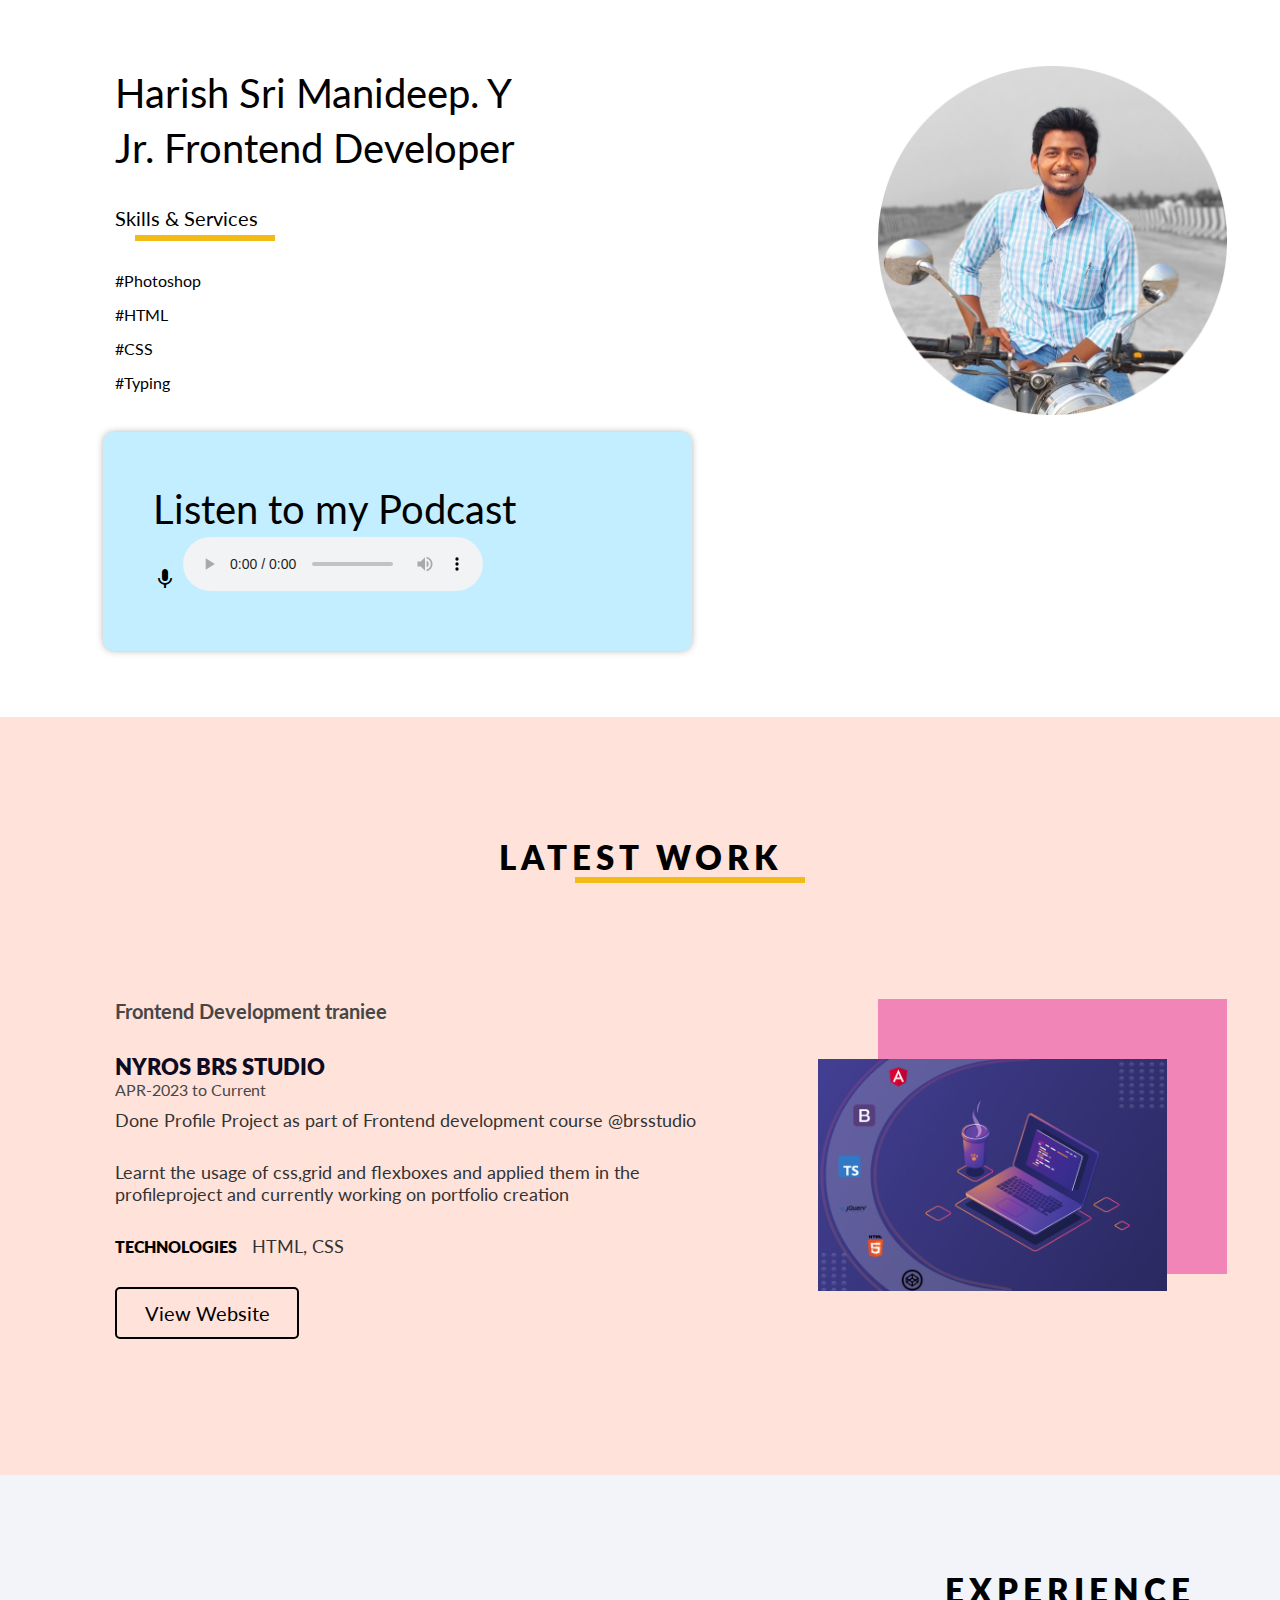
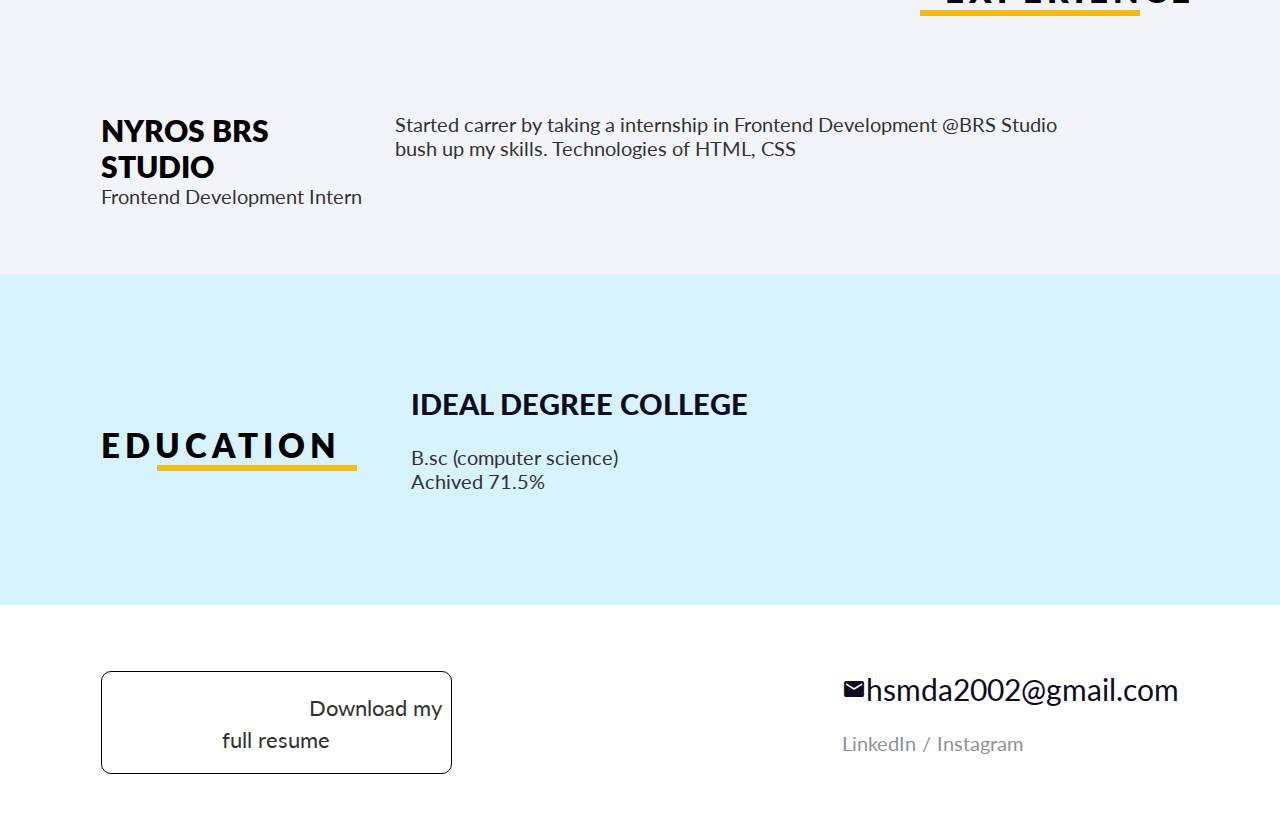
==== index.html @ b89f5451 "first commit" ====
<!DOCTYPE html>
<html>

<head>
    <meta http-equiv="Content-Type" content="text/html; charset=iso-8859-1" />
    <meta name="viewport" content="width=device-width, initial-scale=1">
    <title>Portfolio</title>
    <link href="assets/style.css" type="text/css" rel="stylesheet" />
    <link rel="stylesheet" type="text/css" href="https://fonts.googleapis.com/css?family=Lato:300,400,700,900" />
    <link href="https://fonts.googleapis.com/icon?family=Material+Icons" rel="stylesheet">
</head>


<body>
    <!-- header start -->
    <header>
        <div class="container">
            <div class="row">
                <!-- header right block satrt -->
                <div class="column_4">
                    <div class="hdr_rgt">
                        <img src="assets/img/profile_pic.jpeg" />
                    </div>
                </div>
                <!-- header right block end -->
                <!-- header left block start -->
                <div class="column_8">
                    <div class="hdr_lft">
                        <h2>Harish Sri Manideep. Y <br />Jr. Frontend Developer</h2>
                        <h6>Skills & Services <span></span></h6>
                        <!-- Skils and services start -->
                        <div class="skils_blk">
                            <ul>
                                <li>#Photoshop</li>
                                <li>#HTML </li>
                                <li>#CSS</li>
                                <li>#Typing</li>
                            </ul>

                        </div>
                        <!-- Skils and services end -->

                        <!-- Podcasr start -->
                        <div class="pod_cast_blk">
                            <h2>Listen to my Podcast</h2>
                            <i class="material-icons">mic
                                <audio src="assets/Audio/Podcast.mp3" controls class="audio"></audio></i>
                        </div>
                        <!-- Podcasr end -->
                    </div>
                </div>
                <!-- header left block end -->


            </div>
        </div>
    </header>
    <!-- header end -->

    <!-- Latest Work start -->
    <section class="latst_wrks">
        <div class="container">
            <h2>Latest Work <span></span></h2>
            <!-- Frontend Development start -->
            <div class="row revrs_blk">
                <div class="column_4">
                    <div class="latst_wrks_rgt">
                        <img src="assets/img/frontend.png" />
                    </div>
                </div>

                <div class="column_8">
                    <div class="latst_wrks_cntnt">
                        <h5>Frontend Development traniee</h5>
                        <h4>NYROS BRS STUDIO</h4>
                        <h6>APR-2023 to Current</h6>
                        <p>Done Profile Project as part of Frontend development course @brsstudio</p>
                        <p>Learnt the usage of css,grid and flexboxes and applied them in the profileproject and
                            currently working on portfolio creation</p>
                        <p><span>Technologies</span> HTML, CSS</p>
                        <a href="#" class="view_web_btn">View Website</a>
                    </div>
                </div>

            </div>
            <!-- Frontend Development end -->

            <div class="clr"></div>
    </section>
    <!-- Latest Work end -->

    <!-- Experience block start -->
    <section class="exprinc_block">
        <div class="container">
            <h2>Experience <span></span></h2>
            <div class="clr"></div>
            <div class="row">
                <div class="column_3">
                    <h3>Nyros BRS studio</h3>
                    <p>Frontend Development Intern <br /> </p>
                </div>
                <div class="column_9">
                    <p>Started carrer by taking a internship in Frontend Development @BRS Studio <br> bush up my
                        skills.
                        Technologies of HTML, CSS </p>
                </div>
            </div>

        </div>
    </section>
    <!-- Experience block end -->

    <!-- Education block start -->
    <section class="eductin_block">
        <div class="container">
            <div class="row">
                <div class="column_3">
                    <h2>Education <span></span></h2>
                </div>
                <div class="column_9">
                    <div class="row">
                        <div class="column_12">
                            <h3>Ideal Degree College</h3>
                            <p><br /> B.sc (computer science)</p>
                            <p>Achived 71.5% </p>
                        </div>
                    </div>

                </div>
            </div>
        </div>
    </section>
    <!-- Education block end -->

    <!-- footer start -->
    <footer>
        <div class="container">
            <div class="row">
                <div class="column_4">
                    <a href="assets/Harish Sri Manideep (R).pdf" class="download_cv"><i
                            class="material-icons">download</i>
                        Download my full
                        resume</a>
                </div>
                <div class="column_8">
                    <div class="email_social">
                        <h3><i class="material-icons">mail</i>hsmda2002@gmail.com</h3>
                        <ul>
                            <li><a
                                    href="https://www.linkedin.com/in/harish-sri-manideep-yelamarthi-921355247/">LinkedIn</a>
                            </li>
                            <li>/</li>
                            <li><a href="https://www.instagram.com/harish_167_md/">Instagram</a></li>
                        </ul>
                    </div>
                </div>
            </div>
        </div>
    </footer>
    <!-- footer end -->



</body>

</html>
---- assets/style.css ----
html,
body,
ul,
li,
a,
p,
span,
img,
h1,
h2,
h3,
h4,
h5,
h6 {
    padding: 0px;
    margin: 0px;
}

body {
    font-family: "lato";
}

img {
    max-width: 100% !important;
}

.clr {
    clear: both;
}

input,
textarea {
    outline: none;
}

/* Grid Flex Layout 
--------------------
*/

.row {
    display: flex;
    flex-wrap: wrap;
}

.column_1 {
    flex: 1;
    margin: 1em;
}

.column_2 {
    flex: 2;
    margin: 1em;
}

.column_3 {
    flex: 3;
    margin: 1em;
}

.column_4 {
    flex: 4;
    margin: 1em;
}

.column_5 {
    flex: 5;
    margin: 1em;
}

.column_6 {
    flex: 6;
    margin: 1em;
}

.column_7 {
    flex: 7;
    margin: 1em;
}

.column_8 {
    flex: 8;
    margin: 1em;
}

.column_9 {
    flex: 9;
    margin: 1em;
}

.column_10 {
    flex: 10;
    margin: 1em;
}

.column_11 {
    flex: 11;
    margin: 1em;
}

.column_12 {
    flex: 12;
    margin: 1em;
}

/* Container Wrapper
--------------------
*/

.container {
    box-sizing: border-box;
    max-width: 1140px;
    width: 100%;
    padding-right: 15px;
    padding-left: 15px;
    margin-right: auto;
    margin-left: auto;
}

/* Header
--------------------
*/

header {
    background: url(../img/profile_bg.png) right no-repeat;
    background-size: contain;
    padding: 50px 0;
}

header .column_8 {
    right: 33%;
    position: relative;
}

header .column_4 {
    left: 70%;
    position: relative;
}

.hdr_lft h2 {
    font-size: 40px;
    font-weight: 400;
    font-family: "lato";
    line-height: 55px;
}

.hdr_rgt img {
    width: 100%;
}

.hdr_lft h6 {
    font-size: 20px;
    font-weight: 400;
    font-family: "lato";
    margin-top: 30px;
}

.hdr_lft h6 span {
    width: 140px;
    height: 6px;
    background: #f2bb16;
    display: block;
    margin-left: 20px;
    margin-top: 5px;
}

/* Skills
--------------------
*/

.skils_blk {
    display: flex;
    margin-top: 15px;
}

.skils_blk ul {
    list-style: none;
    flex: 4;
}

.skils_blk ul li {
    margin-top: 15px;
}

.pod_cast_blk {
    margin-top: 40px;
    position: relative;
    left: -12px;
    box-shadow: 0px 0px 9px -2px #888;
    border-radius: 10px;
    width: 90%;
    padding: 50px;
    width: 70%;
    background-color: rgb(195, 238, 255);
}

.material-icons {
    margin-bottom: 10px;
}

/*.pod_cast_blk img{width: 60%;}*/

/* Latest Works
--------------------
*/

.latst_wrks {
    background: #ffe3db;
    width: 100%;
    padding: 120px 0;
}

.latst_wrks h2 {
    font-size: 33px;
    font-weight: 800;
    font-family: "lato";
    text-align: center;
    margin-bottom: 100px;
    text-transform: uppercase;
    letter-spacing: 5px;
}

.latst_wrks h2 span {
    width: 230px;
    height: 6px;
    background: #f2bb16;
    display: block;
    margin: 0 auto;
    position: relative;
    left: 50px;
}

.latst_wrks h5 {
    font-size: 20px;
    color: #474747;
    font-family: "lato";
    margin-bottom: 30px;
}

.latst_wrks h4 {
    font-size: 22px;
    font-weight: 800;
    font-family: "lato";
    color: #0d0c22;
    margin-top: 10px;
}

.latst_wrks h6 {
    font-size: 16px;
    font-weight: 400;
    color: #474747;
    font-family: "lato";
    margin-bottom: 10px;
}

.latst_wrks p {
    font-size: 18px;
    font-weight: 400;
    color: #333;
    font-family: "lato";
    margin-bottom: 30px;
}

.latst_wrks p span {
    color: #000;
    text-transform: uppercase;
    font-weight: 800;
    font-family: "lato";
    margin-right: 10px;
    font-size: 16px;
}

.latst_wrks_rgt {
    background: #f285b8;
    padding: 20px 0;
}

.latst_wrks_rgt img {
    position: relative;
    top: 40px;
    right: 60px;
    width: 100%;
}

.view_web_btn {
    border: 2px solid #000;
    color: #000;
    display: block;
    border-radius: 5px;
    width: 180px;
    padding: 12px 0;
    text-align: center;
    font-size: 20px;
    font-weight: normal;
    font-family: "lato";
    text-decoration: none;
    margin-top: 15px;
}

.back_end_blk {
    margin-top: 100px;
}

.back_end_blk .latst_wrks_cntnt {
    float: right;
}

.back_end_blk .latst_wrks_rgt {
    background: #2e5ff2;
    padding: 20px 0;
}

.back_end_blk .latst_wrks_rgt img {
    position: relative;
    top: 40px;
    left: 60px;
    width: 100%;
}

.back_end_blk .column_4 {
    margin-right: 2em;
    position: relative;
    left: 1.5%;
}

.back_end_blk .column_8 {
    position: relative;
    left: 6%;
}

.sr_java_blk {
    margin-top: 100px;
}

.sr_java_blk .latst_wrks_rgt {
    background: #78be20;
    padding: 20px 0;
}

/* Experience
--------------------
*/

.exprinc_block {
    background: #f3f4f9;
    padding: 50px 0;
    overflow: hidden;
}

.exprinc_block h2 {
    font-size: 33px;
    font-weight: 800;
    font-family: "lato";
    margin-bottom: 80px;
    float: right;
    text-transform: uppercase;
    letter-spacing: 5px;
    margin-top: 45px;
}

.exprinc_block h2 span {
    width: 220px;
    height: 6px;
    background: #f2bb16;
    display: block;
    margin: 0 auto;
    position: relative;
    right: 40px;
}

.exprinc_block h3 {
    font-size: 30px;
    font-weight: 800;
    font-family: "lato";
    color: #000;
    text-transform: uppercase;
}

.exprinc_block p {
    font-size: 20px;
    font-weight: 400;
    font-family: "lato";
    color: #333;
}

.eductin_block {
    background: #d6f3ff;
    padding: 50px 0 80px;
    overflow: hidden;
}

.eductin_block h2 {
    font-size: 33px;
    font-weight: 800;
    font-family: "lato";
    text-transform: uppercase;
    letter-spacing: 5px;
    position: relative;
    top: 50%;
}

.eductin_block h2 span {
    width: 200px;
    height: 6px;
    background: #f2bb16;
    display: block;
    margin: 0 auto;
    position: relative;
    left: 25px;
}

.eductin_block h3 {
    font-size: 29px;
    font-weight: 900;
    font-family: "lato";
    color: #0d0c22;
    text-transform: uppercase;
    margin-top: 30px;
}

.eductin_block p {
    font-size: 20px;
    font-weight: 400;
    font-family: "lato";
    color: #323232;
}

/* Footer STyles
--------------------
*/

footer {
    background: #fff;
    padding: 50px 0;
}

/* Download CSV
--------------------
*/

.download_cv {
    width: 100%;
    border: 1px solid #000;
    border-radius: 10px;
    display: block;
    padding: 20px 0;
    text-align: center;
    font-size: 22px;
    font-weight: 400;
    font-family: "lato";
    color: #323232;
    text-decoration: none;
}

.download_cv i img {
    width: 30px;
    position: relative;
    top: 5px;
    margin-right: 15px;
}

/* Email Social
--------------------
*/

.email_social {
    float: right;
}

.email_social h3 {
    font-size: 30px;
    font-weight: 400;
    font-family: "lato";
    color: #0d0c22;
}

.email_social h3 i img {
    width: 35px;
    position: relative;
    top: 9px;
    margin-right: 15px;
}

.email_social ul {
    list-style: none;
}

.email_social ul li {
    margin-top: 20px;
    margin-right: 6px;
}

.email_social ul li,
.email_social ul li a {
    float: left;
    font-size: 20px;
    font-weight: 400;
    font-family: "lato";
    color: #909095;
    text-decoration: none;
}

/* Reverse Block
--------------------
*/

.revrs_blk .column_8 {
    right: 33%;
    position: relative;
}

.revrs_blk .column_4 {
    left: 70%;
    position: relative;
}

.sr_java_blk .column_8 {
    right: 33%;
    position: relative;
}

.sr_java_blk .column_4 {
    left: 70%;
    position: relative;
}

.latst_wrks_cntnt {
    width: 90%;
}

/* Responsive Large Screens
---------------------------
*/
@media (max-width: 1024px) {
    .revrs_blk .column_8 {
        right: 33%;
    }

    .sr_java_blk .column_8 {
        right: 33%;
    }

    .revrs_blk .column_4 {
        left: 66%;
    }

    .sr_java_blk .column_4 {
        left: 66%;
    }
}

@media (max-width: 970px) {
    .row {
        display: block;
        flex-wrap: unset;
    }

    .column_1,
    .column_2,
    .column_3,
    .column_4,
    .column_5,
    .column_6,
    .column_7,
    .column_8,
    .column_9,
    .column_10,
    .column_11,
    .column_12 {
        display: block;
        width: 100%;
        flex: unset;
        margin-left: 0;
        margin-right: 0;
    }

    header {
        background: none;
        height: auto;
    }

    .hdr_rgt {
        text-align: center;
    }

    .hdr_rgt img {
        width: 50%;
        margin: 0 auto;
    }

    header .column_8,
    header .column_4 {
        position: unset;
    }

    .revrs_blk .column_8,
    .revrs_blk .column_4 {
        position: unset !important;
        margin-right: 0;
        margin-left: 0;
    }

    .sr_java_blk .column_8,
    .sr_java_blk .column_4 {
        position: unset !important;
    }

    .hdr_lft h2,
    .hdr_lft h6 {
        text-align: center;
    }

    .hdr_lft h6 span {
        margin: 10px auto 0;
        position: relative;
        left: 20px;
    }

    .pod_cast_blk {
        position: unset;
        text-align: center;
    }

    .latst_wrks {
        padding-top: 50px;
    }

    .latst_wrks_rgt {
        background: #f285b8;
        padding: 20px;
        margin: 0 auto;
        text-align: center;
        width: auto;
    }

    .latst_wrks_rgt img {
        width: 100%;
        position: unset;
    }

    .back_end_blk .latst_wrks_rgt {
        background: #2e5ff2;
        padding: 20px;
        margin: 0 auto;
        text-align: center;
        width: auto;
    }

    .back_end_blk .latst_wrks_rgt img {
        width: 100%;
        position: unset;
    }

    .sr_java_blk .latst_wrks_rgt {
        background: #78be20;
        padding: 20px;
        margin: 0 auto;
        text-align: center;
        width: auto;
    }

    .sr_java_blk .latst_wrks_rgt img {
        width: 100%;
        position: unset;
    }

    .latst_wrks_cntnt {
        width: 80%;
        margin: 0 auto;
        text-align: center;
    }

    .view_web_btn {
        margin: 15px auto;
    }

    .exprinc_block {
        text-align: center;
    }

    .exprinc_block h2 {
        float: unset;
    }

    .eductin_block {
        text-align: center;
    }

    .eductin_block h2 {
        margin-bottom: 50px;
    }

    .eductin_block h3 {
        margin-top: 50px;
    }

    .download_cv {
        width: max-content;
        padding: 20px;
        margin: 0 auto;
    }

    .email_social {
        float: unset;
        text-align: center;
    }

    .email_social ul {
        text-align: center;
    }

    .email_social ul li {
        display: inline-block;
        float: unset;
    }

    .email_social h3 {
        font-size: 1em;
    }

    .back_end_blk .latst_wrks_cntnt {
        float: none;
    }

    .skils_blk {
        text-align: center;
    }

    .pod_cast_blk {
        margin: 40px auto;
    }
}

/* Responsive CSS Mobiles
----------------------------
*/


@media (max-width: 600px) {
    .skils_blk {
        display: unset;
        text-align: center;
    }

    .skils_blk ul {
        flex: unset;
    }

    .hdr_lft h6 span {
        position: unset;
    }

    .latst_wrks h2 {
        margin-bottom: 50px;
    }

    .latst_wrks h2 span {
        position: unset;
        width: 290px;
    }

    .exprinc_block h2 {
        margin-bottom: 50px;
    }

    .exprinc_block h2 span {
        position: unset;
        width: 245px;
    }

    .eductin_block h2 {
        margin-bottom: 50px;
    }

    .eductin_block h2 span {
        position: unset;
        width: 245px;
    }
}
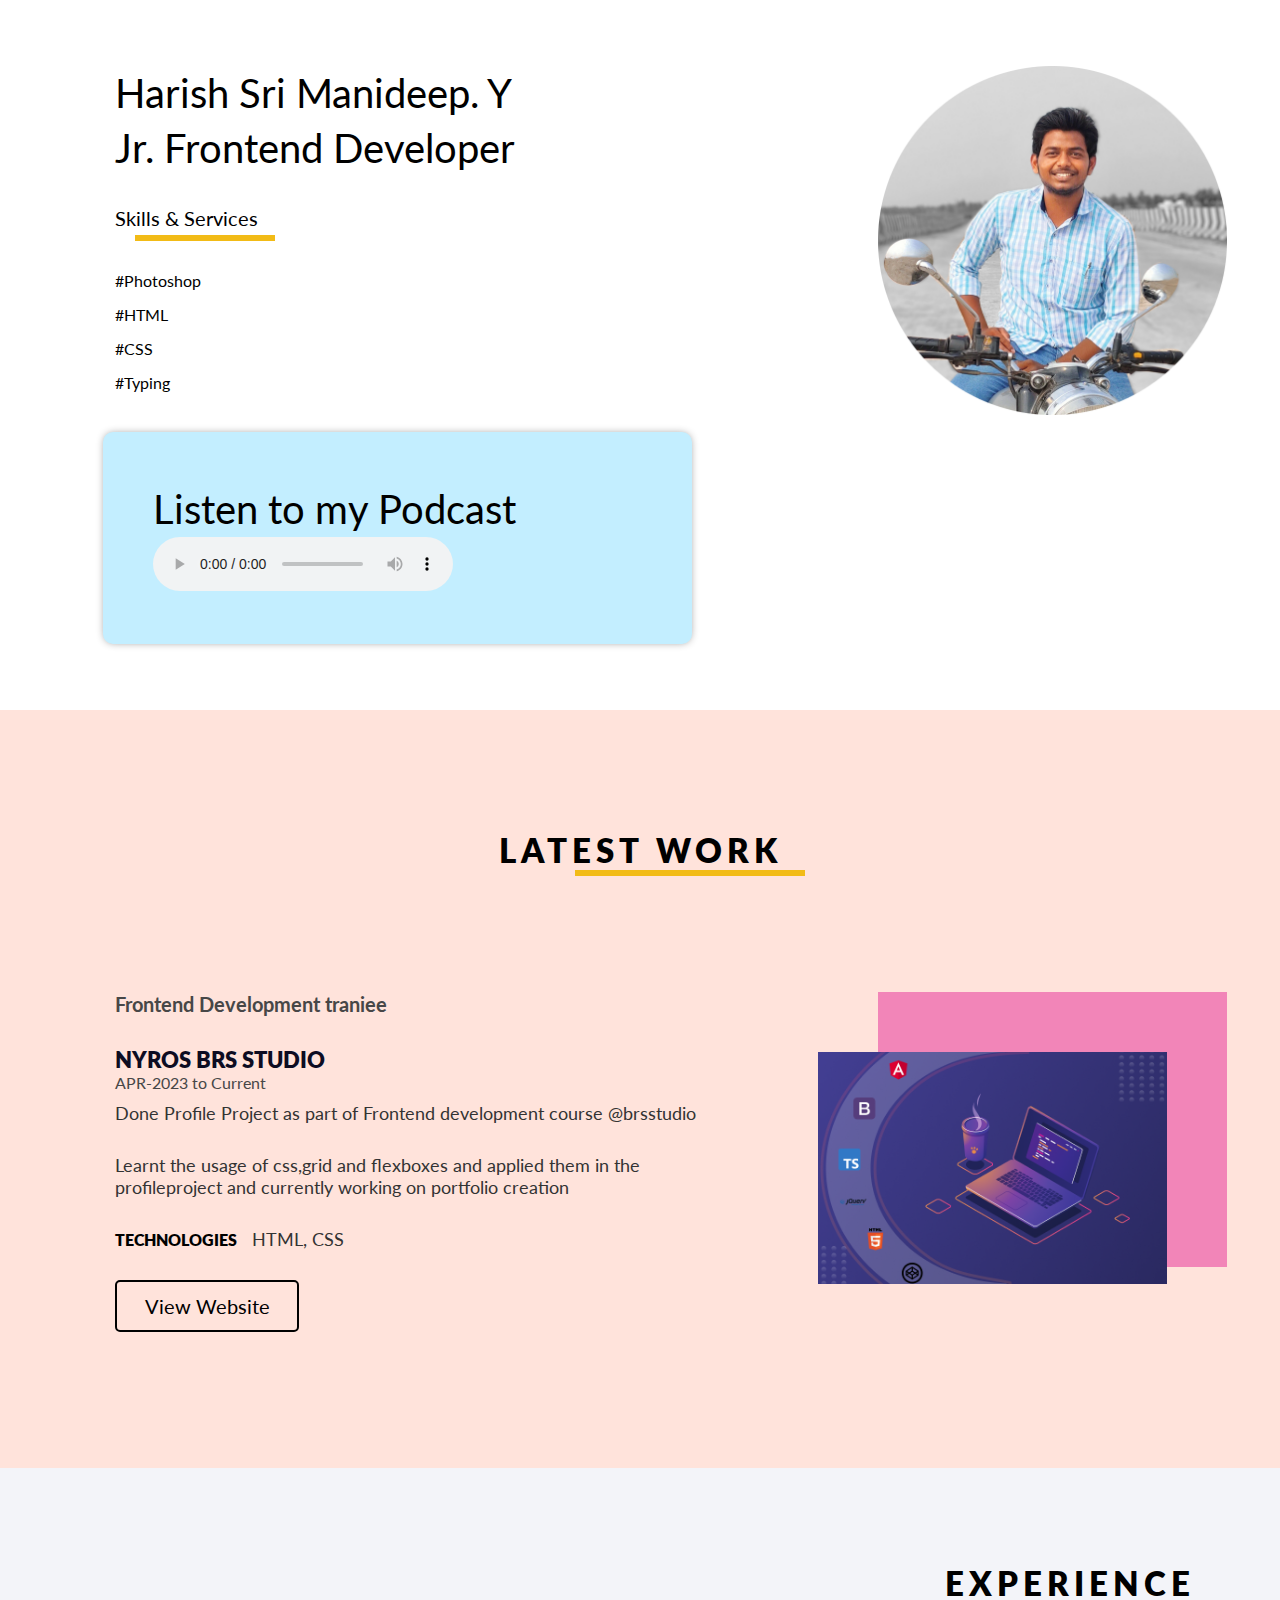
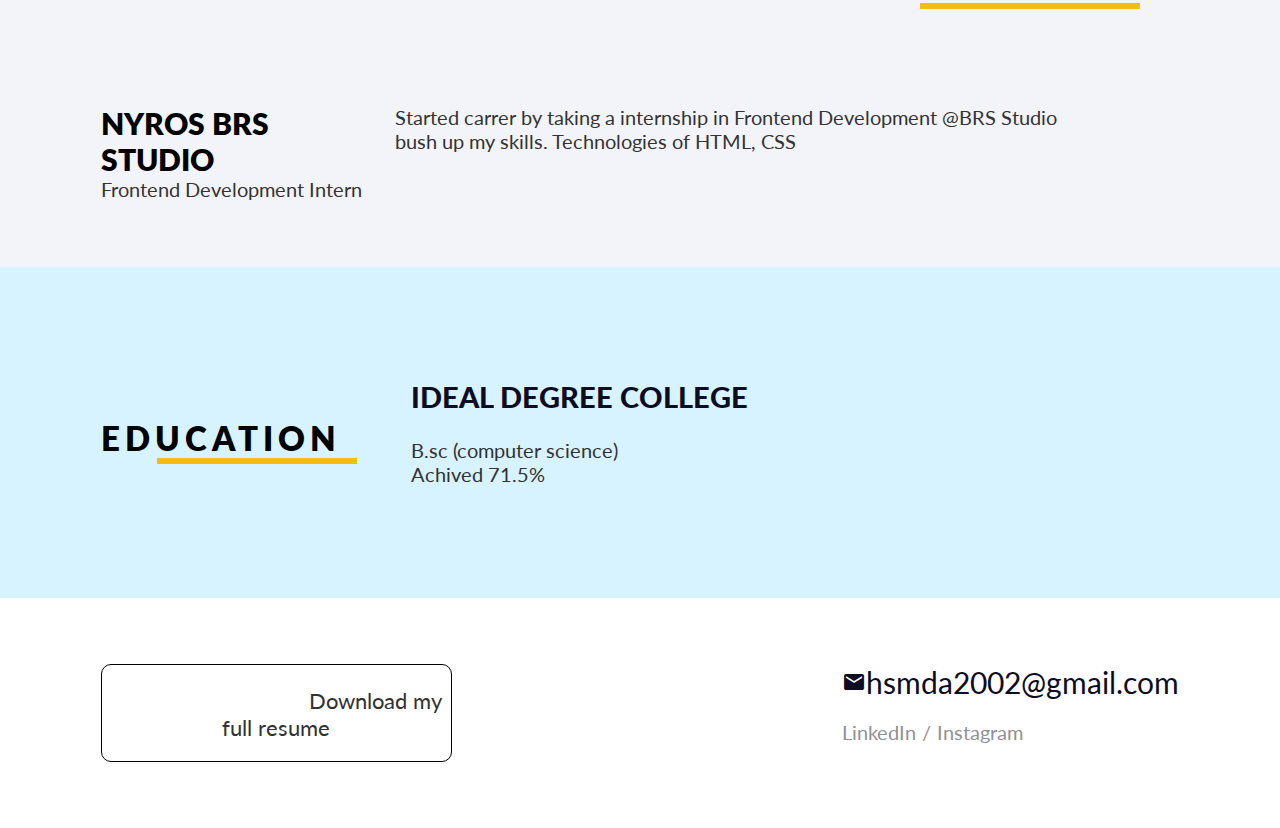
==== commit 81e71aac: "second commit" ====
--- a/index.html
+++ b/index.html
@@ -43,8 +43,7 @@
                         <!-- Podcasr start -->
                         <div class="pod_cast_blk">
                             <h2>Listen to my Podcast</h2>
-                            <i class="material-icons">mic
-                                <audio src="assets/Audio/Podcast.mp3" controls class="audio"></audio></i>
+                            <audio src="assets/Audio/Podcast.mp3" controls class="audio"></audio>
                         </div>
                         <!-- Podcasr end -->
                     </div>
--- a/assets/style.css
+++ b/assets/style.css
@@ -193,8 +193,8 @@
     background-color: rgb(195, 238, 255);
 }
 
-.material-icons {
-    margin-bottom: 10px;
+footer>.material-icons {
+    padding: 20px;
 }
 
 /*.pod_cast_blk img{width: 60%;}*/
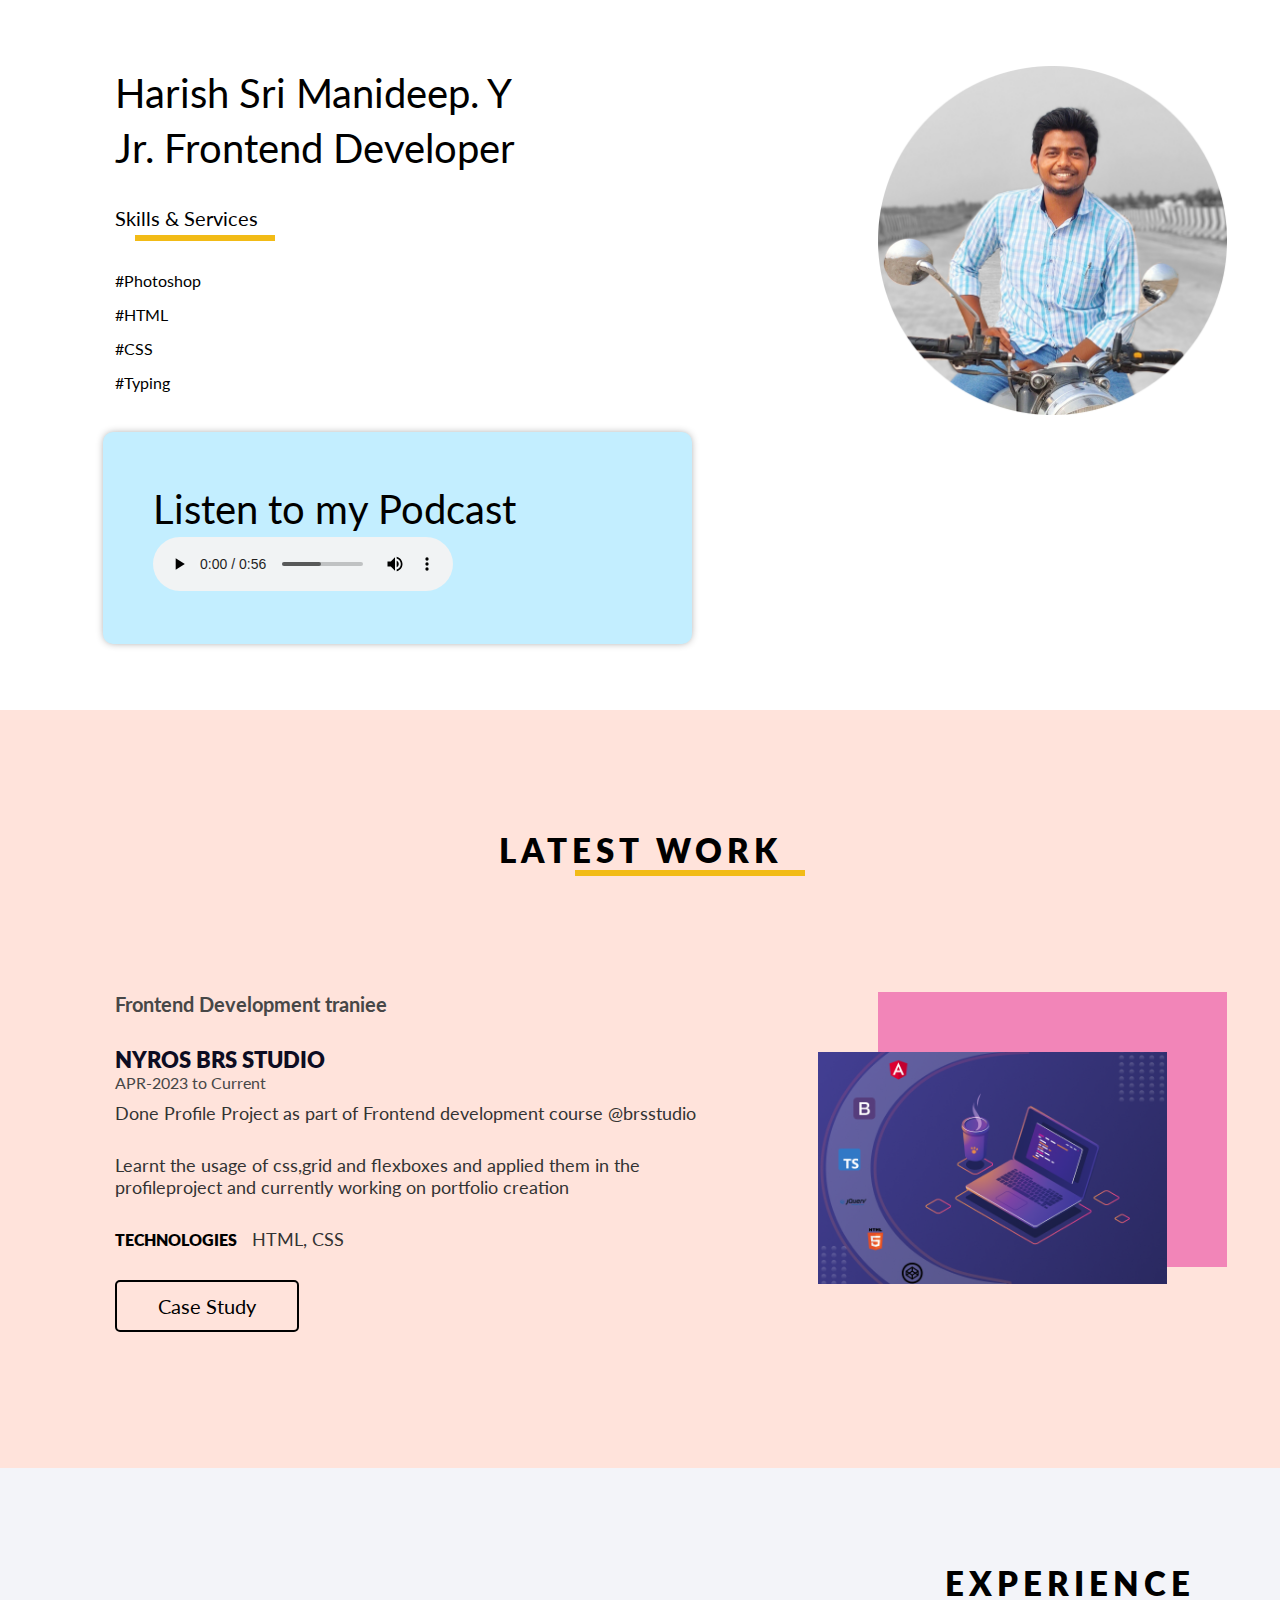
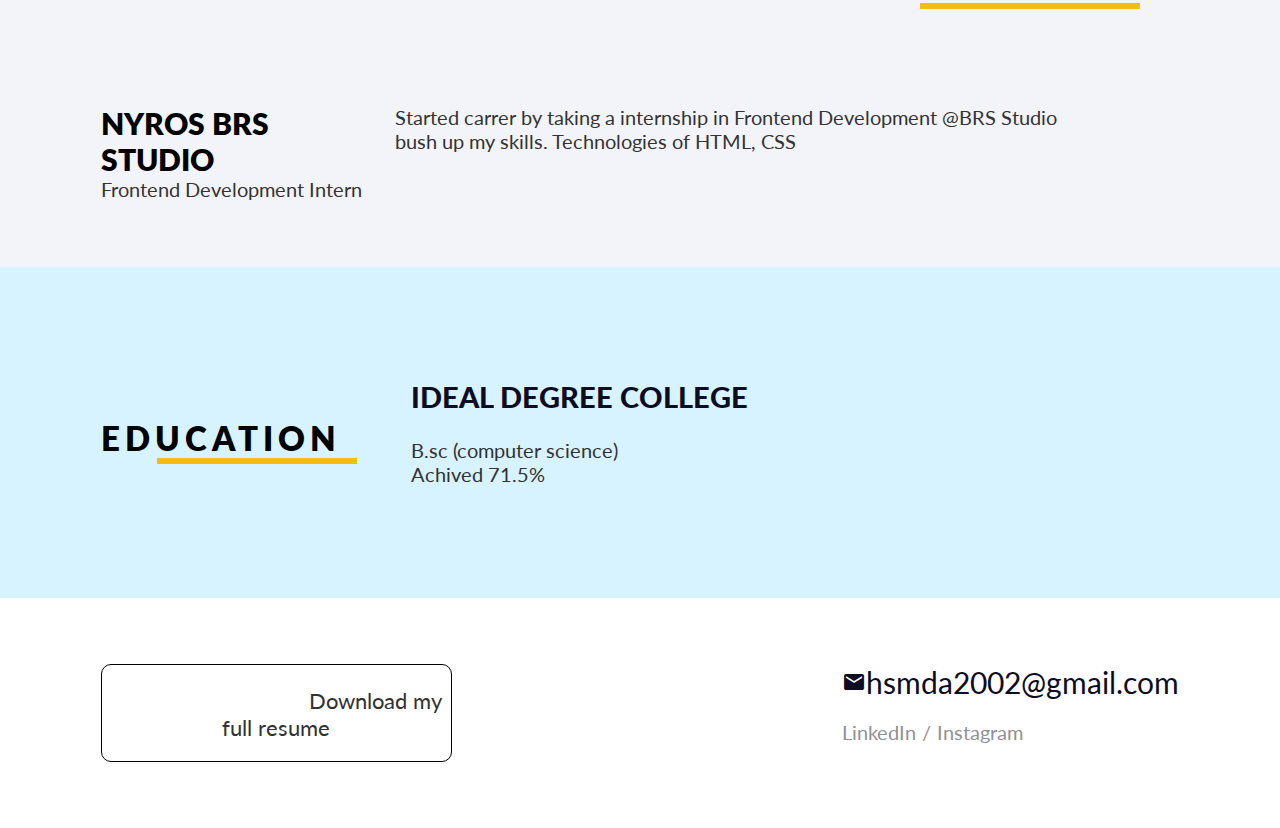
==== commit 7698107b: "Merge branch 'main' of https://github.com/Harish-BRS/mdportifolio" ====
--- a/index.html
+++ b/index.html
@@ -30,6 +30,7 @@
                         <h6>Skills & Services <span></span></h6>
                         <!-- Skils and services start -->
                         <div class="skils_blk">
+
                             <ul>
                                 <li>#Photoshop</li>
                                 <li>#HTML </li>
@@ -40,12 +41,12 @@
                         </div>
                         <!-- Skils and services end -->
 
-                        <!-- Podcasr start -->
+                        <!-- Podcast start -->
                         <div class="pod_cast_blk">
                             <h2>Listen to my Podcast</h2>
-                            <audio src="assets/Audio/Podcast.mp3" controls class="audio"></audio>
+                            <audio src="assets/audio/Podcast.mp3" controls class="audio"></audio>
                         </div>
-                        <!-- Podcasr end -->
+                        <!-- Podcast end -->
                     </div>
                 </div>
                 <!-- header left block end -->
@@ -77,7 +78,7 @@
                         <p>Learnt the usage of css,grid and flexboxes and applied them in the profileproject and
                             currently working on portfolio creation</p>
                         <p><span>Technologies</span> HTML, CSS</p>
-                        <a href="#" class="view_web_btn">View Website</a>
+                        <a href="case_study.html" class="view_web_btn">Case Study</a>
                     </div>
                 </div>
 
@@ -162,4 +163,4 @@
 
 </body>
 
-</html>+</html>
